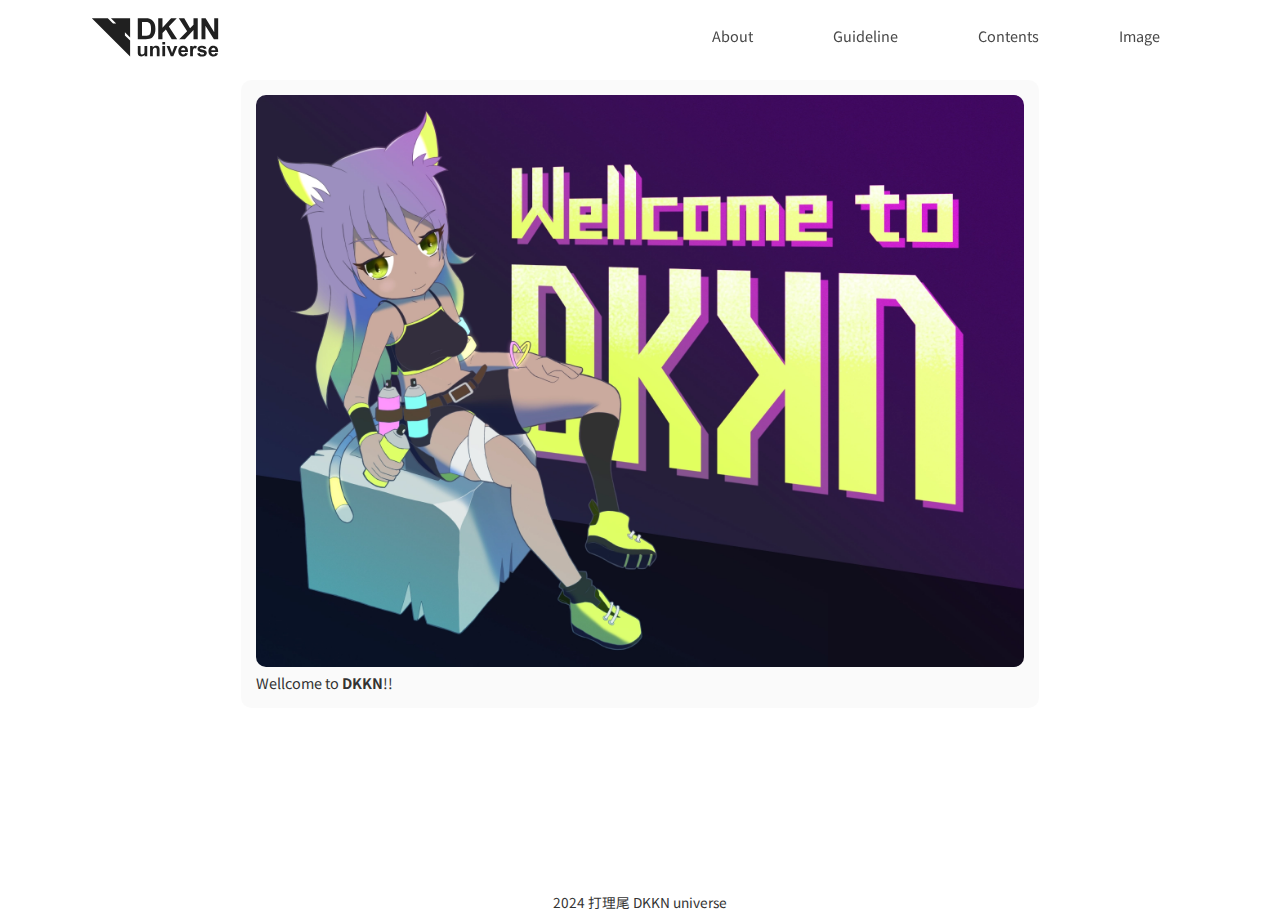
==== index.html @ 9449b47e "Create index.html" ====
<!DOCTYPE html>
<html lang="ja">
    <head>
        <meta charset="UTF-8">
        <title>DKKN universe</title>
        <meta name="viewport" content="width=device-width, initial-scale=1">
        <link rel="icon" href="img/dkknfav.svg" type="image/svg+xml">
        <link rel="icon" href="img/dkknfav.png" type="image/png">
        <link rel="stylesheet" href="css/reset.css">
        <link rel="stylesheet" href="css/style.css">
    </head>

<body>
    <div class="wrapper">
        <!--ヘッダーここから-->
        <header>
            <div class="logo">
                <a href="index.html">
                    <img src="img/dkknu01.svg" alt="DKKN universe">
                </a>
            </div>
            <nav class="menubar header__nav" id="js-nav">
                <ul>
                    <li><a href="about.html">About</a></li>
                    <li><a href="guideline.html">Guideline</a></li>
                    <li><a href="contents.html">Contents</a></li>
                    <li><a href="image.html">Image</a></li>
                </ul>
            </nav>
            <button class="header_hamburder hamburger" id="js-hamburger">
                <span></span>
                <span></span>
                <span></span>
            </button>
        </header>
        <!--ヘッダーここまで-->

        <!--メインコンテンツここから-->
        <main>
            <div class="main_Contents">
                <img src="" id="imageArea" alt="トップ画像">
                <p>Wellcome to <span class="bold">DKKN</span>!!</p>
            </div>
        </main>
        <!--メインコンテンツここまで-->
    
        <!--フッターここから-->
        <footer>
            <div class="copyright">
                <p>2024 打理尾 DKKN universe</p>
            </div>
        </footer>
        <!--フッターここまで-->
    </div>

    <script src="js/main.js"></script>
    <script>
        const imageArea = document.getElementById('imageArea');

        //画像のパスを配列に格納
        const images = [
            'img/top01.webp',
            'img/top02.webp',
            'img/top03.webp'
        ];
        
        //乱数を生成して画像を選択
        const imageNo = Math.floor(Math.random() * images.length);
        imageArea.src = images[imageNo];
    </script>
    <style>
        @import url('https://fonts.googleapis.com/css2?family=Noto+Sans+JP:wght@100..900&display=swap');
    </style>
        
</body>
</html>
---- css/style.css ----
@charset "UTF-8";

/*調整用スタイル*/
body {
    width: 100%;
    height: 100%;
    font-family:  "Noto Sans JP", sans-serif;
	font-optical-sizing: auto;
    background: #fff;
    color: #333;
    line-height: 1.5;
}
html,body {
    font-size: 1rem;
}
@media screen and (min-width:960px) {
	html,body {font-size: 0.95rem;}
}
@media (prefers-color-scheme: dark) {
    body {
        background-color: #222;
        color: #fff;
    }
}

.wrapper {
    min-height: 82vh;
    position: relative;
    padding: 0 0 100px;
}

a {text-decoration: none;}

ul,li {list-style: none;}

/*テキスト関連：見出し*/
h1 {
	font-size: 2rem;
	font-weight: 800;
	text-align: center;
}
h2 {
	font-size: 1.5rem;
	font-weight: bold;
	margin: 0 0 10px;
}
h3 {
	font-size: 1rem;
	font-weight: bold;
}

/*テキスト関連：汎用*/
.bold {font-weight: bold;}
.bold_Importants {
	font-weight: bold;
	color: #e70000;
}

/*汎用ボタン*/
.button_Parsonal {
	display: inline-block;
	width: 100%;
	text-align: center;
	margin: 15px 0;
	padding: 15px 0;
	border-radius: 10px;
	transition: .3s;
}

.button01 {
	background: #333;
	color: #fff;
}
.button02 {
	background: #0c9113;
	color: #fff;
}
.button03 {
	background: none;
	outline: 2px solid #333;
	outline-offset: -2px;
	color: #333;
}
.button03:hover {
	background: #333;
	color: #fff;
	opacity: 0.7;
}
.button01:hover,.button02:hover {opacity: 0.7;}
.button01:active,.button02:active,.button03:active{
	opacity: 1;
	transition: none;
}

@media screen and (min-width:960px) {
	.button_Parsonal {
		width: auto;
		margin: 10px 10px 10px 0;
		padding: 10px 20px;
	}
}
@media (prefers-color-scheme: dark) {
    .button01 {
        background: #fff;
        color: #333;
    }
	.button03 {
		outline: 2px solid #fff;
		outline-offset: -2px;
		color: #fff;
	}
	.button03:hover {
		background: #fff;
		color: #333;
		opacity: 0.7;
	}
	.button03:active {
		opacity: 1;
		transition: none;
	}
}

/*ヘッダー設定*/
header {
	padding: 15px;
	position: fixed;
    top: 0;
    left: 0;
    right: 0;
	display: flex;
	background: #fff;
	z-index: 999;
	opacity: 0.9;
}
@media screen and (min-width:960px) {
	header {padding: 15px 7%;}
}
@media (prefers-color-scheme: dark) {
    header {
        background: #222;
        color: #fff;
    }
}

.logo img {
	display: block;
	max-width: 130px;
	width: 130px;
	filter: brightness(0) saturate(100%) invert(0%) sepia(43%) saturate(2370%) hue-rotate(121deg) brightness(95%) contrast(94%);
}
@media (prefers-color-scheme: dark) {
	.logo img {
		filter: brightness(0) saturate(100%) invert(100%) sepia(0%) saturate(7489%) hue-rotate(277deg) brightness(102%) contrast(104%);		
	}
}
.logo {
	height: 100%;
	transition: .3s;
}
.logo:hover {opacity: 0.7;}
.logo:active {
	opacity: 1;
	transition: none;
}

/*メニュー設定*/
@media screen and (max-width:960px) {
    .header__nav {
        position: absolute;
        right: 0;
        left: 0;
        top: 0;
        height: 100vh;
        transform: translateX(100%); 
        background-color: #111; 
        /*ハンバーガーメニュークリック時のナビゲーションメニュー背景色*/
        transition: ease .4s;
        /*ハンバーガーメニュークリック時のナビゲーションメニュー出現を遅延*/
        opacity: 0.99;
    }
    .menubar ul{margin: 50% 0;}
    .menubar a{
        font-size: 1.4rem;
        text-align: center;
        padding: 10px 0;
        display: block;
        color: #fff;
		transition: .3s;
		margin: 10px 20px;
		border-radius: 10px;
    }
	.menubar a:hover {
		background-color: #333;
	}
}

@media screen and (min-width:960px) {
	.menubar {
		margin: 0 0 0 auto;
		display: block;
	}
	.menubar li{
		float: left;
		margin: 10px 0 10px 20px;
	}
	.menubar a{
		padding: 10px 30px;
		border-radius: 10px;
		transition: .3s;
		color: #333;
	}
	.menubar a:hover{
		color: #fff;
		background: #333;
	}
	.menubar a:active {
		background: #000;
		transition: none;
	}
}
@media (prefers-color-scheme: dark) {
	.menubar a{color: #fff;}
    .menubar a:hover {
        background-color: #fff;
        color: #333;
    }
	.menubar a:active {opacity: 0.7;}
}

/*ハンバーガーメニュー設定*/
.header_hamburder {
	width: 48px;
	height: 100%;
	margin: 0 0 0 auto;
	padding: 10px;
	border-radius: 10px;
}
.hamburger {
    background-color: #333;
    border-color: transparent;
    z-index: 9999;
}
@media screen and (min-width:960px) {
	.hamburger {display: none;}
}
@media (prefers-color-scheme: dark) {
    .hamburger {background-color: #fff;}
}

/*ハンバーガーメニューの線*/
.hamburger span {
    width: 100%;
    height: 3px;
    background-color: #fff;
    position: relative;
    transition: ease .4s;
    display: block;
}
.hamburger span:nth-child(1) {top: 0;}
.hamburger span:nth-child(2) {margin: 8px 0;}
.hamburger span:nth-child(3) {top: 0;}
@media (prefers-color-scheme: dark) {
    .hamburger span {background-color: #333;}
}
/* ハンバーガーメニュークリック後のスタイル*/
.header__nav.active {
    transform: translateX(0);
}
.hamburger.active span:nth-child(1) {
    top: 11px;
    transform: rotate(45deg);
}
.hamburger.active span:nth-child(2) {
    opacity: 0;
}  
.hamburger.active span:nth-child(3) {
    top: -11px;
    transform: rotate(-45deg);
}

/*メインコンテンツ共通設定*/
main {
	margin: 80px 0 0;
	height: 100%;
}
.main_Contents {
	margin: 20px auto;
	padding: 10px;
	width: 90%;
	background-color: #00000005;
	border-radius: 10px;
}
@media screen and (min-width:960px) {
	.main_Contents {
		padding: 15px;
        width: 60%;
    }
}
@media (prefers-color-scheme: dark) {
    .main_Contents {background-color: #00000017;}
}

.main_Contents img {
	width: 100%;
	border-radius: 10px;
}

/*プロフィール設定*/
.about_Profile {
	margin: 30px 0;
	padding: 0;
	text-align: center;
}
.about_Profile img {
	margin: 10px 0 20px;
	width: 150px;
    border-radius: 400px;
}
.about_Profile p {margin: 0 0 10px;}

.about_What p {margin: 20px 0;}

.about_Social img {
	margin: 20px 10px;
	width: 40px;
	border-radius: 0;
	filter: brightness(0) saturate(100%) invert(17%) sepia(4%) saturate(19%) hue-rotate(38deg) brightness(94%) contrast(89%);
	
}
@media screen and (min-width:960px) {
	.about_Social img {
		margin: 10px;
		width: 30px;
	}
}
@media (prefers-color-scheme: dark) {
	.about_Social img {
		filter: brightness(0) saturate(100%) invert(100%) sepia(0%) saturate(7489%) hue-rotate(277deg) brightness(102%) contrast(104%);
	}
}
.about_Social a {transition: .3s;}
.about_Social a:hover {opacity: 0.6;}

/*ガイドライン設定*/
.main_Contents li {
	list-style: disc inside;
	line-height: 2;
}

/*コンテンツ設定*/
.contents_Image a{transition: .3s;}
.contents_Image a:hover {opacity: 0.6;}
.contents_Image a:active {
	opacity: 0.7;
	transition: none;
}
.contents_Image img {margin: 0 0 15px;}

/*ギャラリー設定*/
.image_Gallery {
	display: grid;
    grid-template-columns: repeat(2, 1fr);
    grid-auto-flow: row dense;
    gap: 10px 10px;
	margin: 20px 0;
}
@media screen and (min-width:960px) {
	.image_Gallery {
		grid-template-columns: repeat(3, 1fr);	
	}
}
.image_Gallery img {
	width: 100%;
	height: 100%;
	object-fit: cover;
}

/*フッター設定*/
footer {
    width: 100%;
    position: absolute;
    bottom: 0;
	background: #fff;
	text-align: center;
	font-size: 0.9rem;
}
@media (prefers-color-scheme: dark) {
    footer {
        background-color: #222;
        color: #fff;
    }
}

.copyright {padding: 5px 15px;}
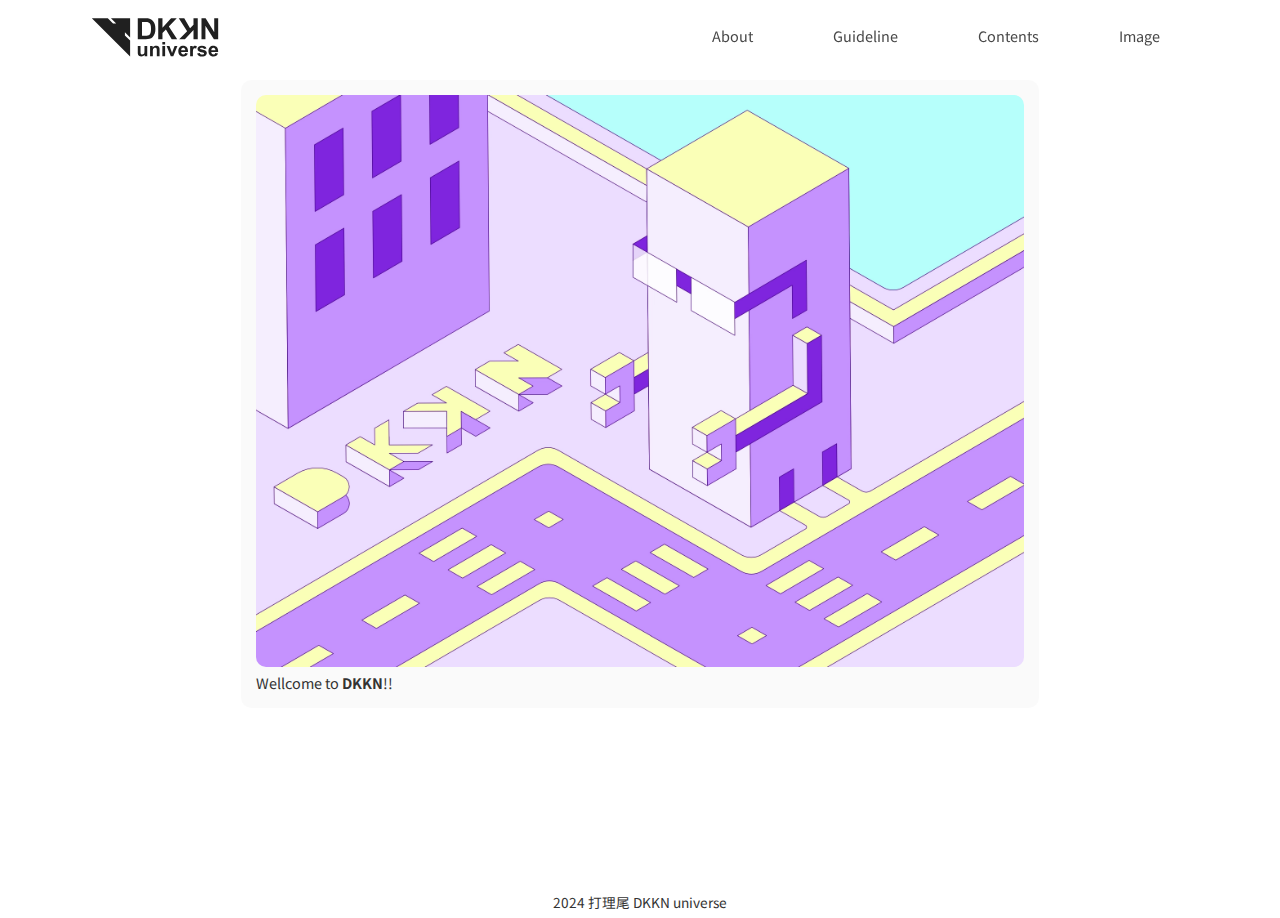
==== commit f3a70e45: "Update index.html" ====
--- a/index.html
+++ b/index.html
@@ -38,7 +38,7 @@
         <!--メインコンテンツここから-->
         <main>
             <div class="main_Contents">
-                <img src="" id="imageArea" alt="トップ画像">
+                <img src="" id="imageArea" alt="トップ画像" width="1800" height="1400">
                 <p>Wellcome to <span class="bold">DKKN</span>!!</p>
             </div>
         </main>
--- a/css/style.css
+++ b/css/style.css
@@ -302,6 +302,7 @@
 
 .main_Contents img {
 	width: 100%;
+	height: auto;
 	border-radius: 10px;
 }
 
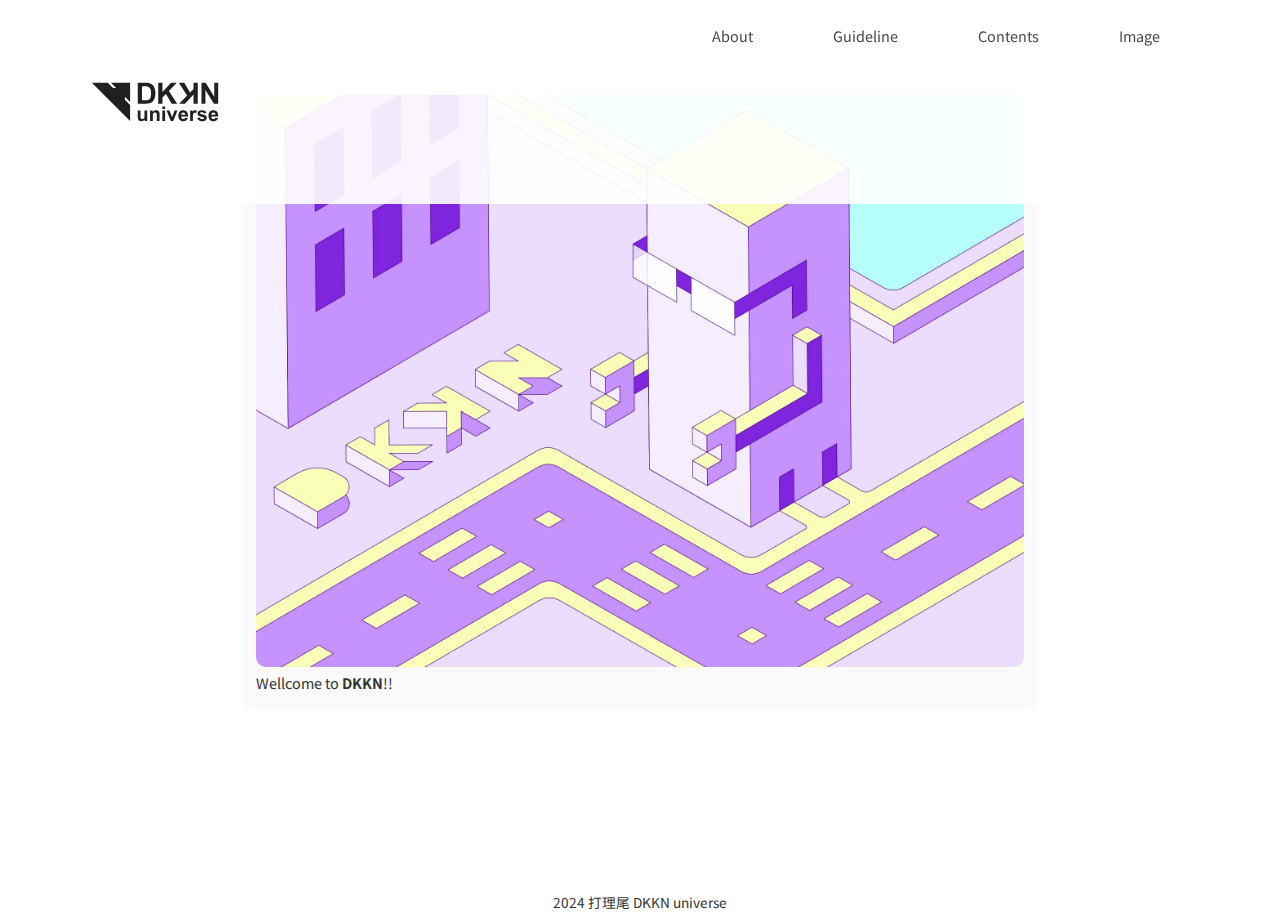
==== commit f7ab1a15: "Update index.html" ====
--- a/index.html
+++ b/index.html
@@ -16,7 +16,7 @@
         <header>
             <div class="logo">
                 <a href="index.html">
-                    <img src="img/dkknu01.svg" alt="DKKN universe">
+                    <img src="img/dkknu01.svg" alt="DKKN universe" width="500" height="174">
                 </a>
             </div>
             <nav class="menubar header__nav" id="js-nav">
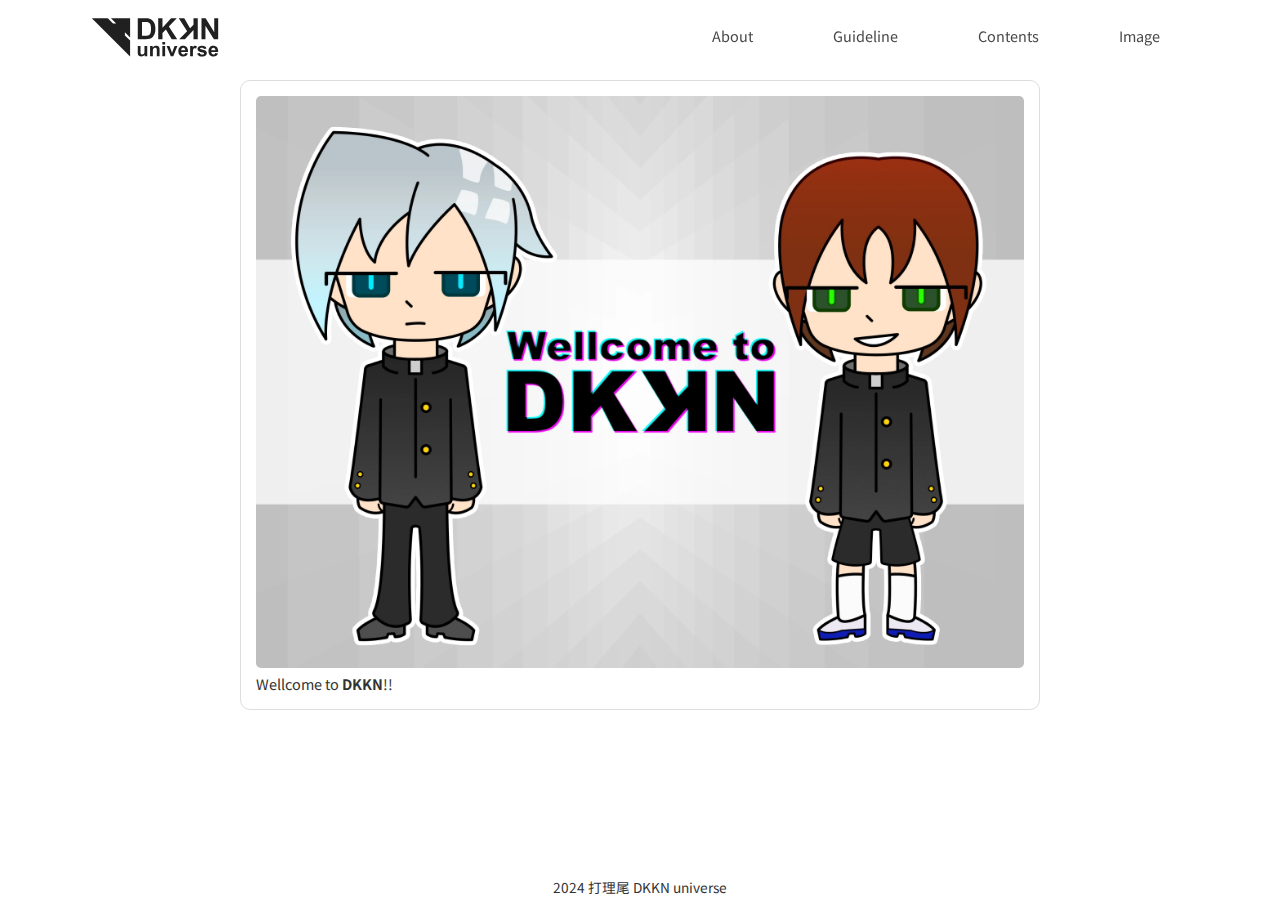
==== commit 13d1925d: "Update index.html" ====
--- a/index.html
+++ b/index.html
@@ -27,7 +27,7 @@
                     <li><a href="image.html">Image</a></li>
                 </ul>
             </nav>
-            <button class="header_hamburder hamburger" id="js-hamburger">
+            <button class="header_hamburder hamburger" id="js-hamburger" aria-label="hamburger">
                 <span></span>
                 <span></span>
                 <span></span>
--- a/css/style.css
+++ b/css/style.css
@@ -42,7 +42,7 @@
 h2 {
 	font-size: 1.5rem;
 	font-weight: bold;
-	margin: 0 0 10px;
+	margin: 0 0 20px;
 }
 h3 {
 	font-size: 1rem;
@@ -61,7 +61,7 @@
 	display: inline-block;
 	width: 100%;
 	text-align: center;
-	margin: 15px 0;
+	margin: 20px 0 0;
 	padding: 15px 0;
 	border-radius: 10px;
 	transition: .3s;
@@ -72,7 +72,7 @@
 	color: #fff;
 }
 .button02 {
-	background: #0c9113;
+	background: #1c6eee;
 	color: #fff;
 }
 .button03 {
@@ -95,7 +95,7 @@
 @media screen and (min-width:960px) {
 	.button_Parsonal {
 		width: auto;
-		margin: 10px 10px 10px 0;
+		margin: 20px 10px 0 0;
 		padding: 10px 20px;
 	}
 }
@@ -104,6 +104,10 @@
         background: #fff;
         color: #333;
     }
+	.button02 {
+		background: #7cacf8;
+		color: #333;
+	}
 	.button03 {
 		outline: 2px solid #fff;
 		outline-offset: -2px;
@@ -146,6 +150,7 @@
 	display: block;
 	max-width: 130px;
 	width: 130px;
+	height: auto;
 	filter: brightness(0) saturate(100%) invert(0%) sepia(43%) saturate(2370%) hue-rotate(121deg) brightness(95%) contrast(94%);
 }
 @media (prefers-color-scheme: dark) {
@@ -190,7 +195,8 @@
 		border-radius: 10px;
     }
 	.menubar a:hover {
-		background-color: #333;
+		background-color: #fff;
+        color: #333;
 	}
 }
 
@@ -278,6 +284,30 @@
     transform: rotate(-45deg);
 }
 
+/*パンくずリスト設定*/
+.breadcrumb {
+	margin: 20px auto;
+	width: 90%;
+	display: flex;
+	flex-wrap: wrap;
+	list-style: none;
+}
+.breadcrumb a {color: #1c6eee;}
+.breadcrumb a:hover {color: #103d84;}
+
+.breadcrumb li:not(:last-of-type)::after {
+	content: "›";
+	margin: 0 .6em; /* 記号の左右の余白 */
+	color: #777; /* 記号の色 */
+}
+
+@media screen and (min-width:960px) {
+	.breadcrumb {width: 60%;}
+}
+@media (prefers-color-scheme: dark) {
+    .breadcrumb a {color: #7cacf8;}
+}
+
 /*メインコンテンツ共通設定*/
 main {
 	margin: 80px 0 0;
@@ -287,8 +317,8 @@
 	margin: 20px auto;
 	padding: 10px;
 	width: 90%;
-	background-color: #00000005;
-	border-radius: 10px;
+	border: 1px #ddd solid;
+	border-radius: 10px;	
 }
 @media screen and (min-width:960px) {
 	.main_Contents {
@@ -297,13 +327,13 @@
     }
 }
 @media (prefers-color-scheme: dark) {
-    .main_Contents {background-color: #00000017;}
+    .main_Contents {border: 1px #444 solid;}
 }
 
 .main_Contents img {
 	width: 100%;
 	height: auto;
-	border-radius: 10px;
+	border-radius: 5px;
 }
 
 /*プロフィール設定*/
@@ -317,20 +347,20 @@
 	width: 150px;
     border-radius: 400px;
 }
-.about_Profile p {margin: 0 0 10px;}
+.about_Profile p {margin: 0 0 20px;}
 
 .about_What p {margin: 20px 0;}
 
 .about_Social img {
-	margin: 20px 10px;
-	width: 40px;
+	margin: 0 10px;
+	width: 35px;
 	border-radius: 0;
 	filter: brightness(0) saturate(100%) invert(17%) sepia(4%) saturate(19%) hue-rotate(38deg) brightness(94%) contrast(89%);
 	
 }
 @media screen and (min-width:960px) {
 	.about_Social img {
-		margin: 10px;
+		margin: 0 10px;
 		width: 30px;
 	}
 }
@@ -349,13 +379,29 @@
 }
 
 /*コンテンツ設定*/
-.contents_Image a{transition: .3s;}
-.contents_Image a:hover {opacity: 0.6;}
-.contents_Image a:active {
+.contents_Image {
+	display: grid;
+	grid-template-columns: repeat(1, 1fr);
+	grid-auto-flow: row dense;
+	gap: 10px 10px;
+	margin: 0;
+	transition: .3s;
+}
+@media screen and (min-width:960px) {
+	.contents_Image {
+		grid-template-columns: repeat(2, 1fr);	
+	}
+}
+.contents_Image img {
+	width: 100%;
+	height: 100%;
+	transition: .3s;
+}
+.contents_Image img:hover {opacity: 0.6;}
+.contents_Image img:active {
 	opacity: 0.7;
 	transition: none;
 }
-.contents_Image img {margin: 0 0 15px;}
 
 /*ギャラリー設定*/
 .image_Gallery {
@@ -363,7 +409,7 @@
     grid-template-columns: repeat(2, 1fr);
     grid-auto-flow: row dense;
     gap: 10px 10px;
-	margin: 20px 0;
+	margin: 0;
 }
 @media screen and (min-width:960px) {
 	.image_Gallery {
@@ -384,6 +430,7 @@
 	background: #fff;
 	text-align: center;
 	font-size: 0.9rem;
+	padding: 10px 0 20px;
 }
 @media (prefers-color-scheme: dark) {
     footer {
@@ -392,4 +439,4 @@
     }
 }
 
-.copyright {padding: 5px 15px;}
+.copyright {padding: 0 15px;}
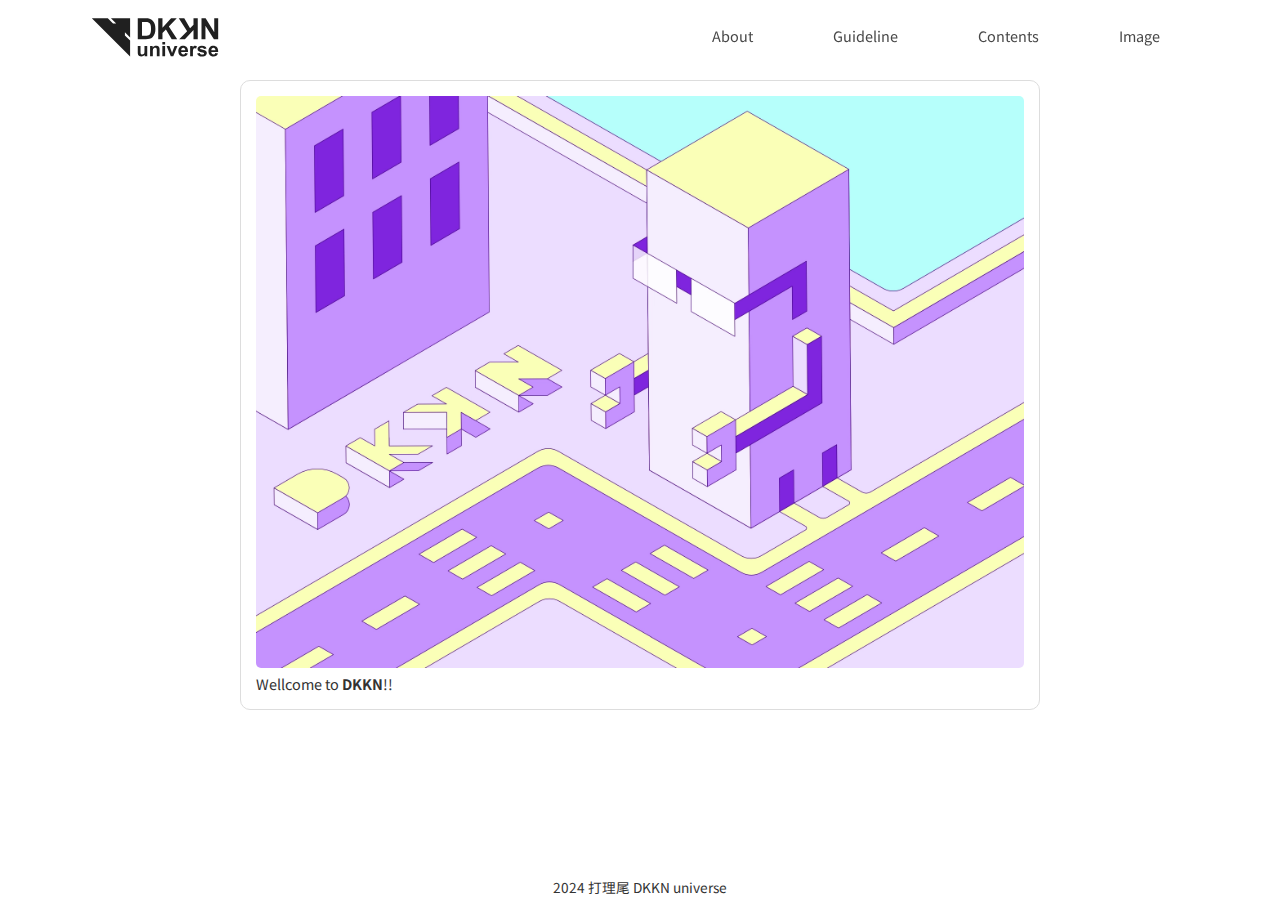
==== commit 31ad7e97: "Update index.html" ====
--- a/index.html
+++ b/index.html
@@ -8,6 +8,9 @@
         <link rel="icon" href="img/dkknfav.png" type="image/png">
         <link rel="stylesheet" href="css/reset.css">
         <link rel="stylesheet" href="css/style.css">
+        <style>
+            @import url('https://fonts.googleapis.com/css2?family=Noto+Sans+JP:wght@100..900&display=swap');
+        </style>
     </head>
 
 <body>
@@ -67,10 +70,6 @@
         //乱数を生成して画像を選択
         const imageNo = Math.floor(Math.random() * images.length);
         imageArea.src = images[imageNo];
-    </script>
-    <style>
-        @import url('https://fonts.googleapis.com/css2?family=Noto+Sans+JP:wght@100..900&display=swap');
-    </style>
-        
+    </script>        
 </body>
 </html>
